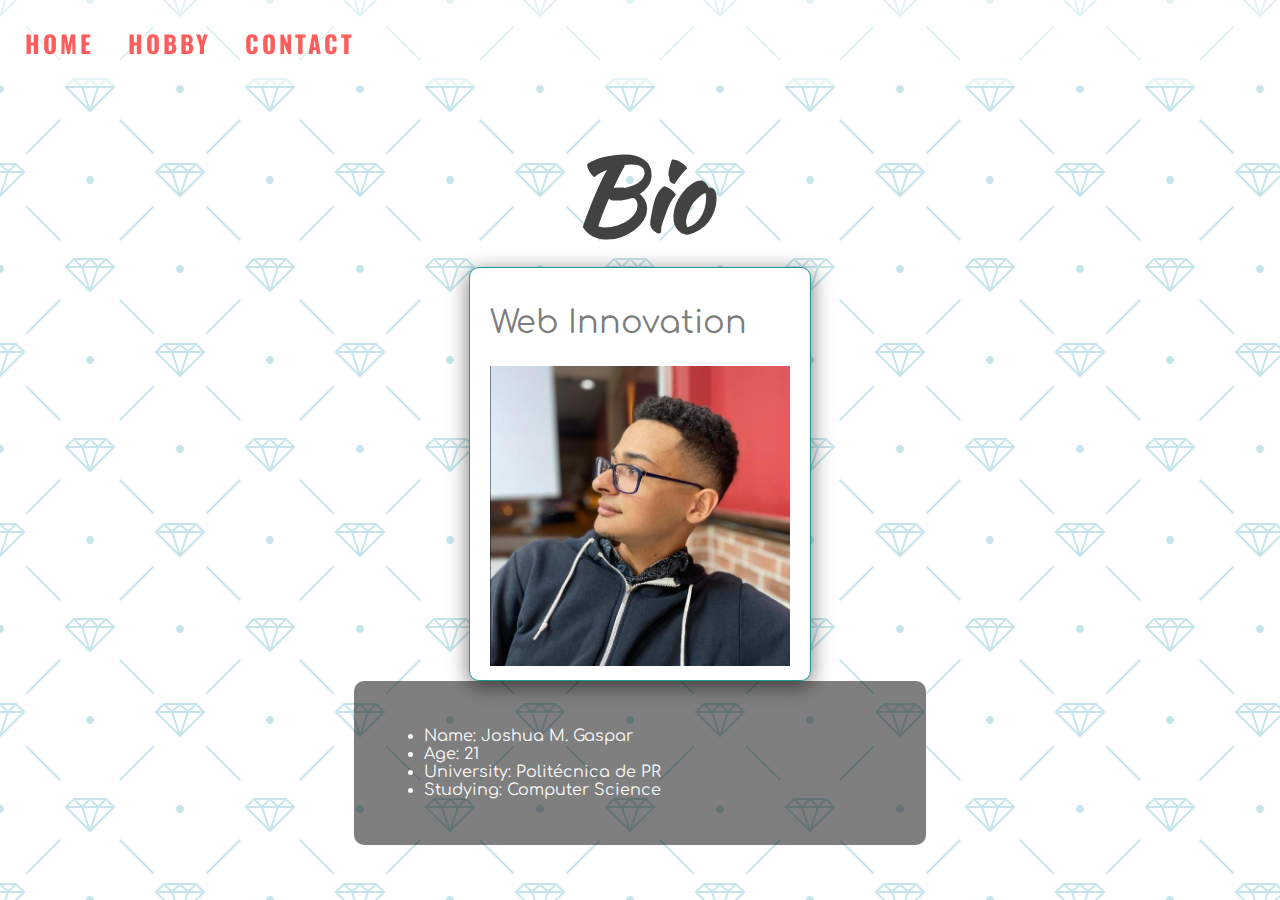
==== index.html @ 261bdbd3 "add home, hobby and contact section" ====
<!DOCTYPE html>
<html lang="en">
<head>
    <meta charset="UTF-8">
    <meta name="viewport" content="width=device-width, initial-scale=1.0">
    <title>asigment 1</title>
    <link rel="stylesheet" href="https://cdnjs.cloudflare.com/ajax/libs/font-awesome/5.10.2/css/all.min.css"/>
    <link rel="stylesheet" href="style1.css">
</head>
<body>

   <!-- Navigation -->
    <nav>
        <a href="index.html">HOME</a>
        <a href="hobby.html">HOBBY</a>
        <a href="contact.html">CONTACT</a>
    </nav>

    <div class="container" >
        <h1>Bio</h1>
        
            <div class="image-container">
                <h2>Web Innovation</h2>
                <img src="img\selfie3.png" alt="Proud Coder" id="image3">
            </div>

        <div class="text-box">
            <ul>
                <li>Name: Joshua M. Gaspar</li>
                <li>Age: 21</li>
                <li>University: Politécnica de PR  </li>
                <li>Studying: Computer Science</li>
              </ul>
        </div>

    </div>
    



    </body>
</html>
---- style1.css ----
@import url('https://fonts.googleapis.com/css?family=Comfortaa|Kaushan+Script|Oswald&display=swap');

html {
  box-sizing: border-box;
  scroll-behavior: smooth;
}

body {
  margin: 0;
  color: rgb(66, 66, 66);
  font-family: Comfortaa, sans-serif;
  background-color: rgb(255, 255, 255);
  background-image: url("data:image/svg+xml,%3Csvg width='180' height='180' viewBox='0 0 180 180' xmlns='http://www.w3.org/2000/svg'%3E%3Cpath d='M81.28 88H68.413l19.298 19.298L81.28 88zm2.107 0h13.226L90 107.838 83.387 88zm15.334 0h12.866l-19.298 19.298L98.72 88zm-32.927-2.207L73.586 78h32.827l.5.5 7.294 7.293L115.414 87l-24.707 24.707-.707.707L64.586 87l1.207-1.207zm2.62.207L74 80.414 79.586 86H68.414zm16 0L90 80.414 95.586 86H84.414zm16 0L106 80.414 111.586 86h-11.172zm-8-6h11.173L98 85.586 92.414 80zM82 85.586L87.586 80H76.414L82 85.586zM17.414 0L.707 16.707 0 17.414V0h17.414zM4.28 0L0 12.838V0h4.28zm10.306 0L2.288 12.298 6.388 0h8.198zM180 17.414L162.586 0H180v17.414zM165.414 0l12.298 12.298L173.612 0h-8.198zM180 12.838L175.72 0H180v12.838zM0 163h16.413l.5.5 7.294 7.293L25.414 172l-8 8H0v-17zm0 10h6.613l-2.334 7H0v-7zm14.586 7l7-7H8.72l-2.333 7h8.2zM0 165.414L5.586 171H0v-5.586zM10.414 171L16 165.414 21.586 171H10.414zm-8-6h11.172L8 170.586 2.414 165zM180 163h-16.413l-7.794 7.793-1.207 1.207 8 8H180v-17zm-14.586 17l-7-7h12.865l2.333 7h-8.2zM180 173h-6.613l2.334 7H180v-7zm-21.586-2l5.586-5.586 5.586 5.586h-11.172zM180 165.414L174.414 171H180v-5.586zm-8 5.172l5.586-5.586h-11.172l5.586 5.586zM152.933 25.653l1.414 1.414-33.94 33.942-1.416-1.416 33.943-33.94zm1.414 127.28l-1.414 1.414-33.942-33.94 1.416-1.416 33.94 33.943zm-127.28 1.414l-1.414-1.414 33.94-33.942 1.416 1.416-33.943 33.94zm-1.414-127.28l1.414-1.414 33.942 33.94-1.416 1.416-33.94-33.943zM0 85c2.21 0 4 1.79 4 4s-1.79 4-4 4v-8zm180 0c-2.21 0-4 1.79-4 4s1.79 4 4 4v-8zM94 0c0 2.21-1.79 4-4 4s-4-1.79-4-4h8zm0 180c0-2.21-1.79-4-4-4s-4 1.79-4 4h8z' fill='%233ca5bb' fill-opacity='0.29' fill-rule='evenodd'/%3E%3C/svg%3E");
}

section {
  min-height: 100vh;
  display: flex;
  justify-content: center;
  align-items: center;
  flex-direction: column;
}

h1 {
  font-family: Kaushan Script, sans-serif;
  font-size: 100px;
  margin-bottom: 0;
}

h2 {
  font-size: 32px;
  font-weight: normal;
  color: rgba(66, 66, 66, 0.7);
}

/* ///////////////////////////////// Navigation */
nav {
  z-index: 10;
  position: fixed;
  font-family: Oswald, sans-serif;
  font-size: 24px;
  letter-spacing: 3px;
  padding: 25px;
  width: 100vw;
  background: rgb(255 255 255 / 50%);
}

a {
  margin-right: 25px;
  color: rgb(255, 92, 92);;
  text-decoration: none;
  border-bottom: 3px solid transparent;
  font-weight: bold;
}

a:hover,
a:focus {
  color: rgb(66, 66, 66);
  border-bottom: 3px solid;
}

/* ///////////////////////////////// Home section */
.bio-container {
  display: flex;
}
.container {
  min-height: 100vh;
  display: flex;
  justify-content: center;
  align-items: center;
  flex-direction: column;
}


.image-container {
  border: 1px solid #1b9999;;
  border-radius: 10px;
  padding: 10px 20px;
  
  width: auto;
  background: rgb(255, 255, 255);
  box-shadow: 0 5px 20px 1px rgba(0, 0, 0, 0.5);
}

img {
  height: 300px;
  width: 300px;
}

/* ///////////////////////////////// Projects Section */

.text-box {
  width: 40%;
  text-align: justify;
  background: rgb(0 0 0 / 50%);
  color: rgb(250, 250, 250);
  border-radius: 10px;
  padding: 30px;
}

p {
  margin: 0;
  line-height: 25px;
}

/* ///////////////////////////////// Contact Section */
.fab {
  font-size: 100px;
  margin-right: 50px;
  cursor: pointer;
  color: rgb(255, 92, 92);;
}

.fab:hover {
  color: rgb(66, 66, 66);
}

.toggle-text {
  position: relative;
  top: -4px;
  right: 5px;
  color: rgb(66, 66, 66);
}

.fas {
  font-size: 30px;
  margin-right: 5px;
}
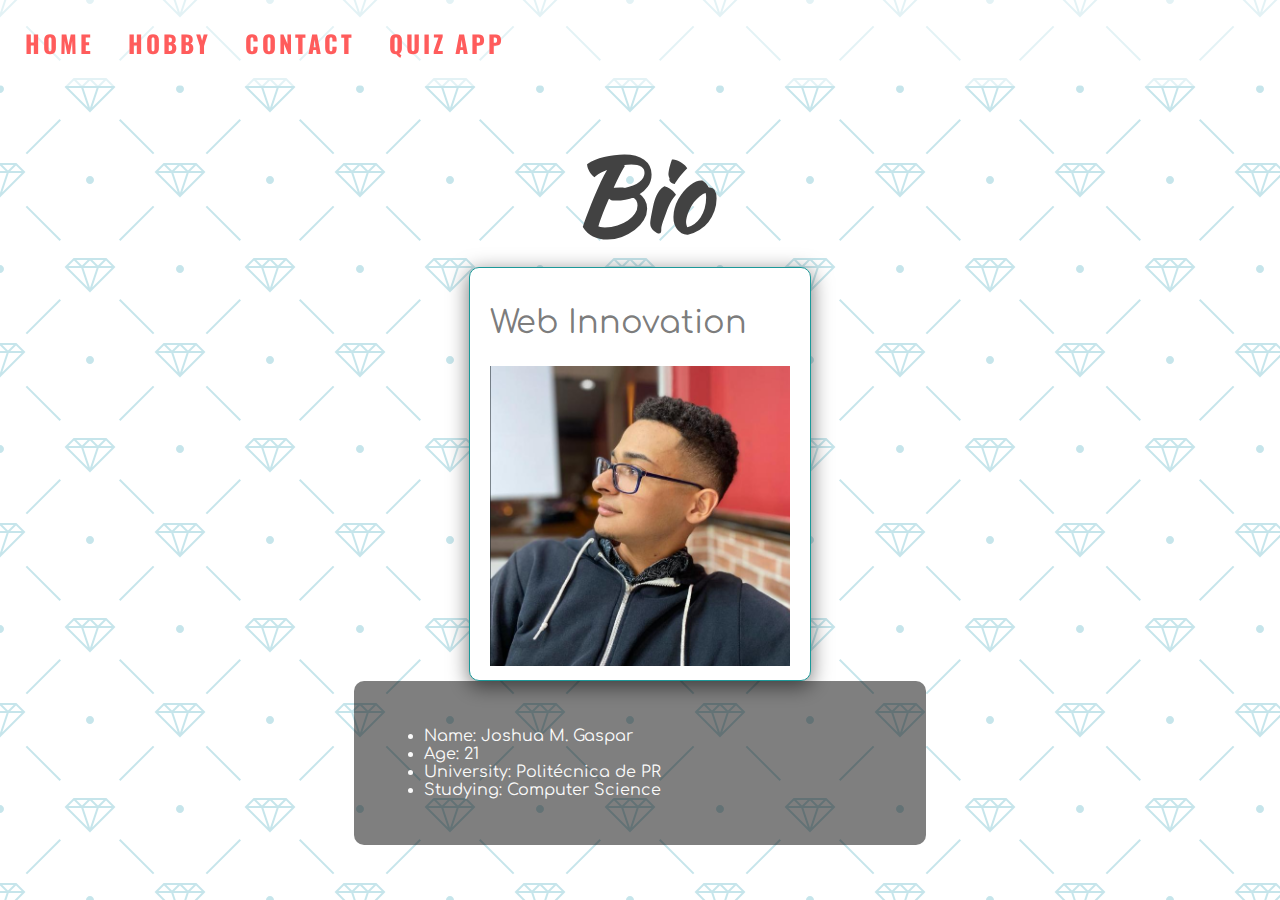
==== commit ad185a7f: "Add quiz in nav bar" ====
--- a/index.html
+++ b/index.html
@@ -14,9 +14,10 @@
         <a href="index.html">HOME</a>
         <a href="hobby.html">HOBBY</a>
         <a href="contact.html">CONTACT</a>
+        <a href="https://joshua-gaspar.github.io/quiz-app/">QUIZ APP</a>
     </nav>
 
-    <div class="container" >
+    <section>
         <h1>Bio</h1>
         
             <div class="image-container">
@@ -33,7 +34,7 @@
               </ul>
         </div>
 
-    </div>
+    </section>
     
 
 
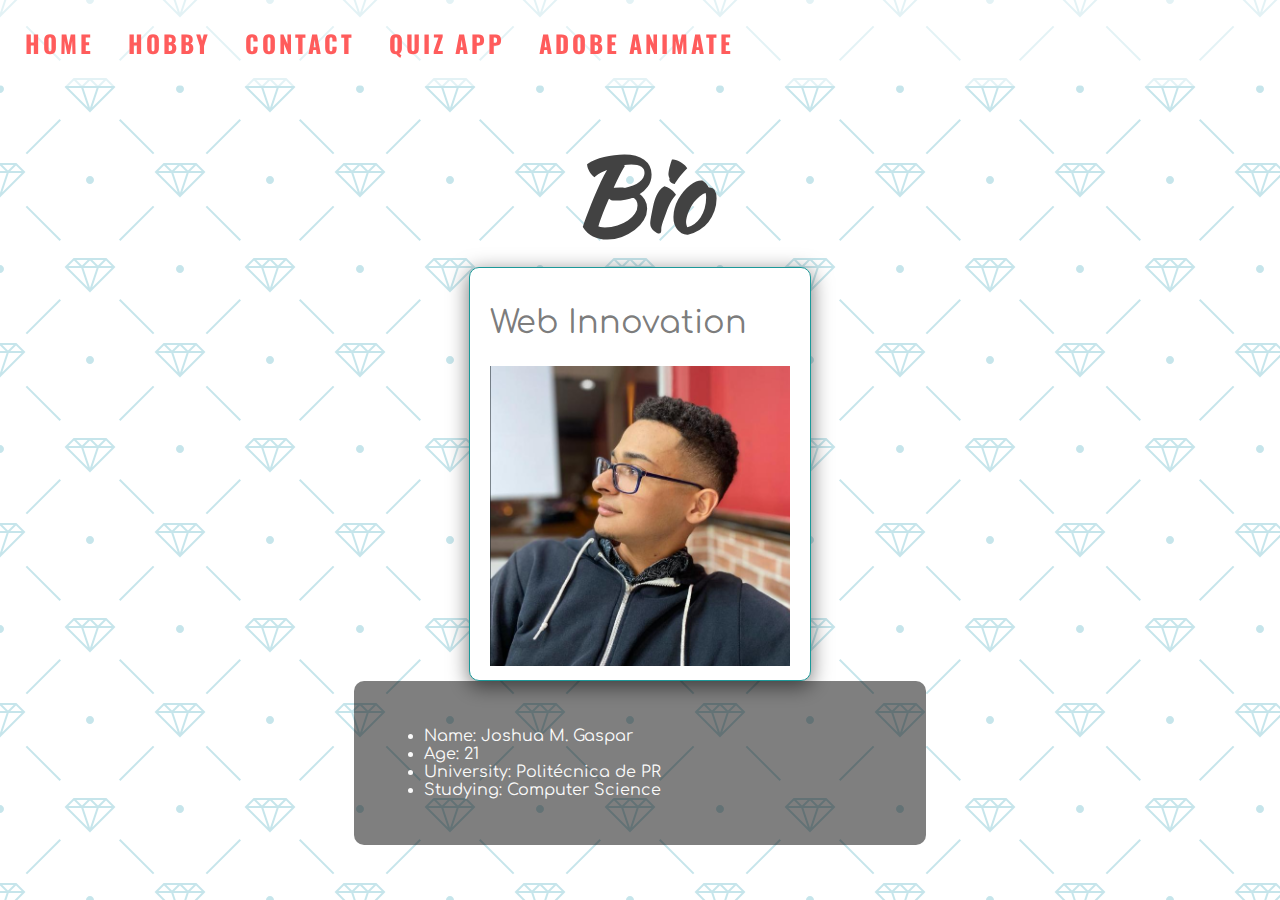
==== commit 0b4ce377: "fix typo" ====
--- a/index.html
+++ b/index.html
@@ -15,6 +15,7 @@
         <a href="hobby.html">HOBBY</a>
         <a href="contact.html">CONTACT</a>
         <a href="https://joshua-gaspar.github.io/quiz-app/">QUIZ APP</a>
+        <a href="https://joshua-gaspar.github.io/Adobe_Animate/">ADOBE ANIMATE</a>
     </nav>
 
     <section>
